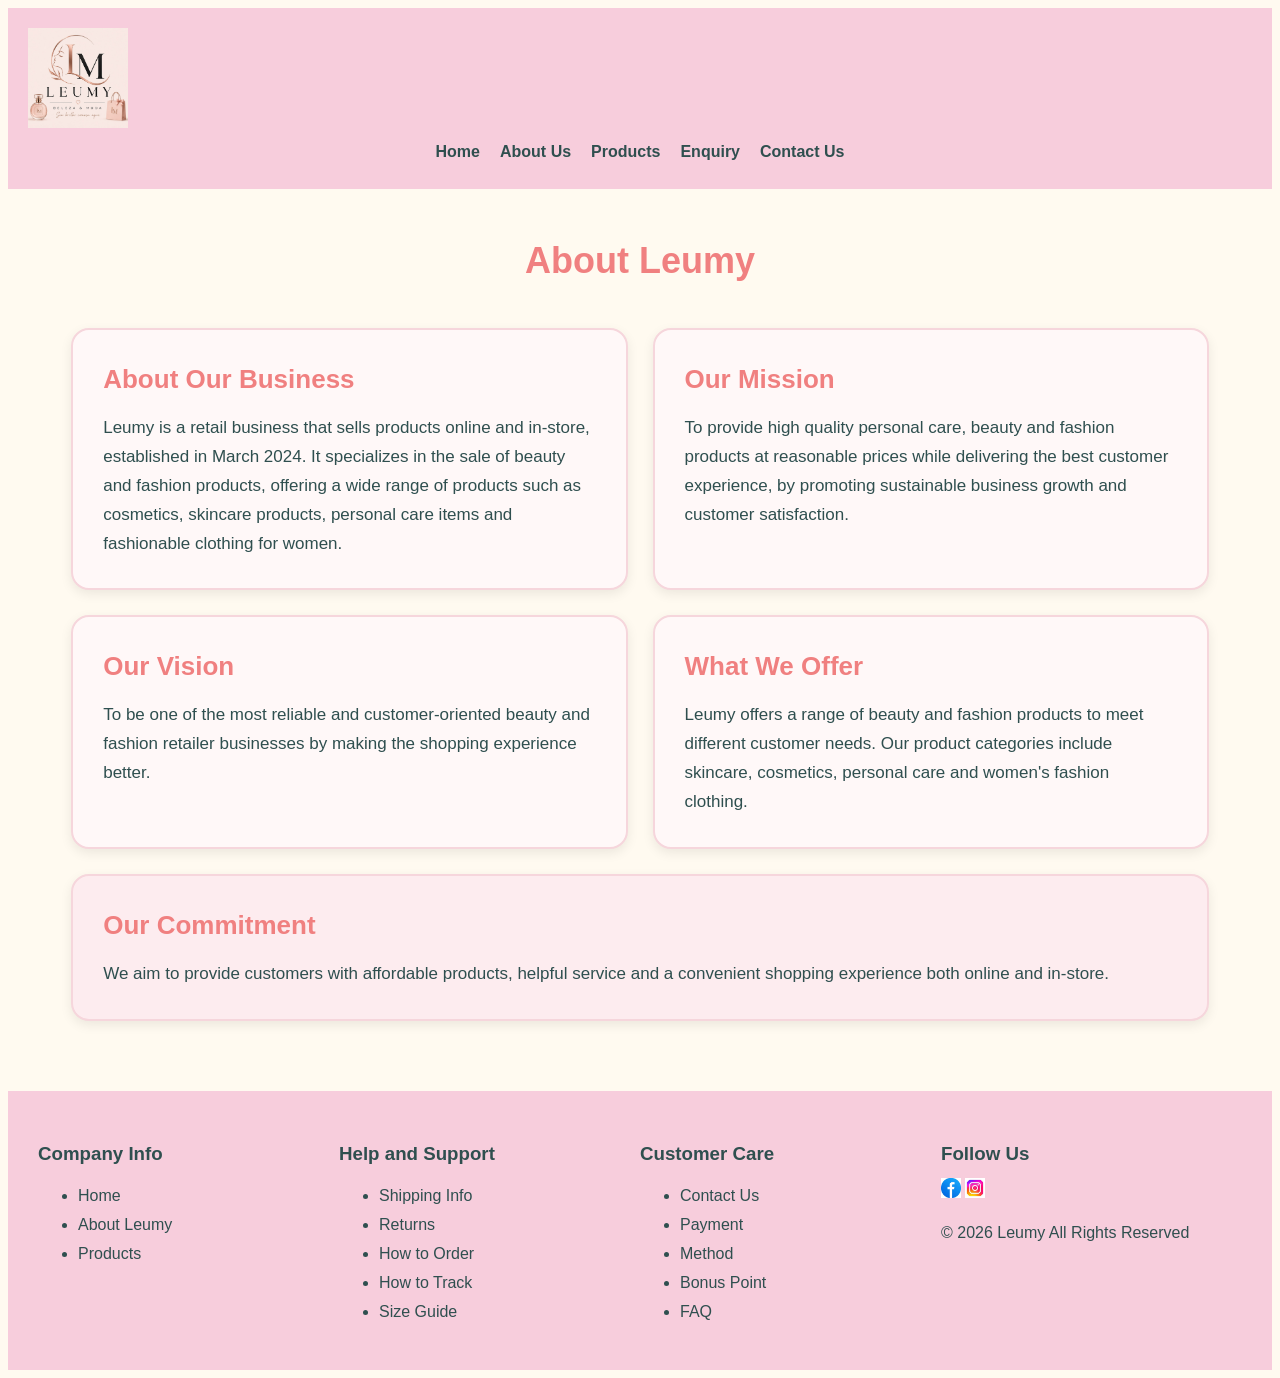
==== aboutUs.html @ 7db954c3 "first commit" ====
<!DOCTYPE html>
<html lang="en">
<head>

  <meta charset="UTF-8">
  <meta name="viewport" content="width=device-width, initial-scale=1.0">

  <title>Leumy | About Us</title>
  
  <link rel="stylesheet" href="style.css" type="text/css">

  <style>
    body{
        background-color: floralwhite;
    }
  </style>

  
</head>
<body>

 <!-- Header containing the Leumy logo and the main website navigation -->
    <header class="products-header">

         <!-- Identifies the business and provides alternative text if the image cannot load -->
        <img src="images/Leumy Logo.png.jpeg"
             alt="Leumy Logo"
             id="products-logo" >

              <!-- Provides links that allow users to navigate between website pages -->
        <nav class="products-nav">
            <a href="index.html">Home</a>
            <a href="aboutUs.html">About Us</a>
            <a href="products.html">Products</a>
            <a href="enquiry.html">Enquiry</a>
            <a href="contact.html">Contact Us</a>
        </nav>

    

    </header>

     <!-- Main content area containing information about Leumy -->
<main class="about-page">

    <!-- Main heading for the About Us page -->
    <h1>About Leumy</h1>

    <!-- Container holding all the information cards -->
    <div class="about-container">

        <!-- Card explaining the background of the Leumy business -->
        <section class="about-card">
            <h2>About Our Business</h2>
            <p>
                Leumy is a retail business that sells products online and
                in-store, established in March 2024. It specializes in the
                sale of beauty and fashion products, offering a wide range
                of products such as cosmetics, skincare products, personal
                care items and fashionable clothing for women.
            </p>
        </section>

        <!-- Card explaining the mission of Leumy -->
        <section class="about-card">
            <h2>Our Mission</h2>
            <p>
                To provide high quality personal care, beauty and fashion
                products at reasonable prices while delivering the best
                customer experience, by promoting sustainable business
                growth and customer satisfaction.
            </p>
        </section>

        <!-- Card explaining the vision of Leumy -->
        <section class="about-card">
            <h2>Our Vision</h2>
            <p>
                To be one of the most reliable and customer-oriented beauty
                and fashion retailer businesses by making the shopping
                experience better.
            </p>
        </section>

        <!-- Card explaining the products and services offered by Leumy -->
        <section class="about-card">
            <h2>What We Offer</h2>
            <p>
                Leumy offers a range of beauty and fashion products to meet
                different customer needs. Our product categories include
                skincare, cosmetics, personal care and women's fashion
                clothing.
            </p>
        </section>

        <!-- Full-width card explaining Leumy's commitment to customers -->
        <section class="about-card commitment-card">
            <h2>Our Commitment</h2>
            <p>
                We aim to provide customers with affordable products,
                helpful service and a convenient shopping experience both
                online and in-store.
            </p>
        </section>

    </div>

</main>

<!-- Footer provides additional information and navigation options -->
    <footer>

        <section id="footer-container">

            <div class="footer-column">

                 <h3>Company Info</h3>
                <ul>
              

                <li><a href="index.html">Home</a></li>
                 <li><a href="aboutUs.html">About Leumy</a></li>
                 <li><a href="products.html">Products</a></li>


              </ul>
            </div>


            <div class="footer-column">

                <h3>Help and Support</h3>

                <ul>

                <li><a href="#">Shipping Info</a></li>
                 <li><a href="#">Returns</a></li>
                 <li><a href="#">How to Order</a></li>
                <li> <a href="#">How to Track</a></li>
                <li><a href="#">Size Guide</a></li>
                </ul>
            </div>


            <div class="footer-column">

                <h3>Customer Care</h3>
                 
                <ul>
                <li><a href="contact.html">Contact Us</a></li>
                <li><a href="#">Payment</a></li>
                <li><a href="#">Method</a></li>
                <li><a href="#">Bonus Point</a></li>
                <li><a href="#">FAQ</a></li>

                </ul>
            </div>
        

            <div class="footer-column">

                <h3>Follow Us</h3>

             <span>
                        <img src="images/facebook.png" alt="facebook_logo" width="20" height="20"></span>
                    <span><img src="images\insta.jpg" alt="instagram" width="20" height="20"></span>
              
          

        <div id="copyright">
            <p>© 2026 Leumy All Rights Reserved</p>
        </div>
       
         </div>
        </section>
    </footer>



  
</body>
</html>
---- style.css ----
/* 
   Global webpage styling.
   These properties create a consistent font, text colour,
   background colour and line spacing across the website.
*/
body {
    color: darkslategray;
    font-family: Arial,sans-serif;
    font-size: 16px;
    line-height: 1.5;
}

/* 
   Main heading styling.
   This creates a consistent appearance for the primary
   heading used on the different website pages.
*/
h1 {
    color: lightcoral;
    font-size: 32px;
    font-weight: bold;
    text-align: center;
    margin: 20px;
}

/* 
   Secondary heading styling.
   These headings are used to introduce sections of
   information within the website.
*/
h2 {
    font-size: 24px;
    font-weight: bold;
}


p {
    font-size: 16px;
    line-height: 1.5;
}

/* 
   Header styling.
   The header provides spacing and a background area
   for the Leumy logo and navigation menu.
*/
.products-header,
.contact-header,
#enquiry-header {

    padding: 20px;
    background-color: rgb(247, 205, 220);
    margin-bottom: 5px;
}

/* 
   Logo styling.
   The width is controlled while the height remains automatic
   so that the logo keeps its original proportions.
*/
#products-logo,
#contact-logo,
#enquiry-logo {
    width:100px;
    height:auto;

}

/* 
   Navigation layout.
   Flexbox is used to arrange the navigation links neatly
   and keep the menu centred within the header.
*/
.products-nav,
.contact-nav,
.enquiry-nav {
    display: flex;
    align-items: center;
    gap: 20px;
    justify-content: center;
    margin-top: 5px;
    margin-bottom: 5px;
}

.products-nav a,
.contact-nav a,
.enquiry-nav a {
    text-decoration: none;
    color: darkslategrey;
    font-size: 16px;
    font-weight:bold;

}

.products-nav a:link,
.enquiry-nav a:link,
.contact-nav a:link {
    color: darkslategrey;
}

.products-nav a:visited,
.enquiry-nav a:visited,
.contact-nav a:visited {
    color: gray;
}

.products-nav a:hover,
.contact-nav a:hover,
.enquiry-nav a:hover {
    color: lightcoral;
    text-decoration: underline;
}

.products-nav a:active,
.contact-nav a:active,
.enquiry-nav a:active {
    color: lightcoral;
}

/* 
   Home page category layout.
   Flexbox allows the product categories to be displayed
   next to each other and wrap onto another line when needed.
*/
#category-container {
    display: flex;
    justify-content: center;
    align-items: flex-start;
    gap: 20px;
    flex-wrap: wrap;
    margin:30px;
}

/* 
   Individual category card styling.
   Each card groups the category image and heading together
   to create a clear visual product category.
*/
.category {
    width: 220px;
    text-align: center;
    padding: 15px;
    border: 1px solid lightgray;
    border-radius:10px;
}

.category img {
    width: 100%;
    height: 180px;
    object-fit: cover;
}

#about-title,
#Mission-title,
#Vision-title {
    text-align: center;
    margin: 20px;
    color: lightcoral;
}

#about-text,
.Mission-text,
.Vision-text {
    width: 80%;
    margin: 20px auto;

}

/* 
   About page layout.
   Creates spacing around the main content and keeps
   the information organised on the page.
*/
.about-page {
    width: 90%;
    max-width: 1200px;
    margin: 0 auto;
    padding: 20px 0 40px;
}


/* 
   About page heading.
   Gives the main heading a soft pink appearance
   that matches the Leumy website design.
*/
.about-page h1 {
    text-align: center;
    color: lightcoral;
    font-size: 36px;
    margin-bottom: 40px;
}


/* 
   About content container.
   CSS Grid arranges the information cards into
   two columns on larger screens.
*/
.about-container {
    display: grid;
    grid-template-columns: repeat(2, 1fr);
    gap: 25px;
}


/* 
   Individual information cards.
   Each section is placed inside a rounded box
   with a light background, border and shadow.
*/
.about-card {
    background-color: #fff8f8;
    border: 2px solid #f6d6dc;
    border-radius: 18px;
    padding: 30px;
    box-shadow: 0 4px 12px rgba(0, 0, 0, 0.08);
}


/* 
   Changes the background colour when the user
   moves the mouse over an information card.
*/
.about-card:hover {
    background-color: #fff0f3;
}


/* 
   Card headings.
   Makes the headings stand out from the paragraph
   while keeping the pink colour of the website.
*/
.about-card h2 {
    color: lightcoral;
    text-align: left;
    font-size: 26px;
    margin-top: 0;
    margin-bottom: 15px;
}


/* 
   Card paragraph styling.
   Improves readability by controlling the text size,
   line spacing and text colour.
*/
.about-card p {
    color: darkslategray;
    font-size: 17px;
    line-height: 1.7;
    margin: 0;
}


/* 
   Commitment card.
   Makes the commitment section stretch across
   both columns of the grid.
*/
.commitment-card {
    grid-column: 1 / -1;
    background-color: #fdecef;
}
#Shop {
    text-align: center;
    font-size: 20px;
    font-weight:bold;
    margin: 20px;
}

/* 
   Product page layout.
   Flexbox separates the category sidebar from the
   main product catalogue.
*/

#products-content {
    display: flex;
    gap: 30px;
    width: 90%;
    margin: 30px auto;
}

/* 
   Category sidebar.
   This section provides links for browsing products
   according to their category.
*/
.categories-list {
    width: 20%

}

.categories-list h2 {
    margin-bottom: 15px;
}

.categories-list a {
    display: block;
    text-decoration: none;
    color: darkslategray;
    margin-bottom:10px; 
}

.categories-list a:hover {
    color: lightcoral;
}

/* 
   Product grid layout.
   CSS Grid is used to organise the products into
   three columns on larger screens.
*/
.product-grid {
    width: 80%;
    display: grid;
    grid-template-columns: repeat(3, 1fr);
    gap: 20px;
}

/* 
   Product card styling.
   Each card contains the image, product name, price
   and button for an individual product.
*/
.product-card {
    text-align: center;
    border: 1px solid lightgrey;
    padding: 15px;
    border-radius:10px;
}

.product-card img {
    width: 100%;
    height: 200px;
    object-fit: cover;
}


.product-card h2 {
    margin:10px;
}

.product-card p {
    margin: 10px;
}

.product-card:hover {
    box-shadow: 0 0 10px lightgrey;

}

/* 
   Button styling.
   These properties create a consistent appearance
   for buttons used on the website.
*/
button {
    background-color: lightcoral;
    color: white;
    border: none;
    padding: 10px 20px;
    font-size: 16px;
    cursor: pointer;
}

/* 
   Button hover effect.
   Changes the button background when the user
   moves the mouse over it.
*/
button:hover {
    background-color: lightcoral;
}

button:focus {
    outline: 2px solid darkslategray;
}

button:active {
    background-color: palevioletred;
}

.enquiry-page {
    width: 80%;
    margin: 30px auto;
}

#pagination{
    text-align: center;
}

#pagination a{
    text-decoration: none;
    color: lightcoral;
    font-size: 16px;
}


.enquiry-intro {
    text-align: center;
    margin-bottom: 20px;
}

.enquiry-form {
    width: 600px;
    max-width: 100%;
    margin: auto;
}

.enquiry-form label {
    display: block;
    margin-top: 15px;
    font-weight: bold;
}

.enquiry-form input,
.enquiry-form select,
.enquiry-form textarea {
    width: 100%;
    padding: 10px;
    margin-top: 5px;
    border: 1px solid lightgrey;
}

.enquiry-form textarea {
    height: 150px;
}


.contact-title {
    color: lightcoral;
    margin: 30px;
}

/* 
   Contact page layout.
   Flexbox places the contact information and contact
   form next to each other on larger screens.
*/
.contact-section {
    display: flex;
    gap: 30px;
    width: 90%;
    margin: 30px auto;
}

.contact-information,
.contact-form-section {
    width: 50%;
}

.contact-information h2,
.contact-form-section h2 {
    margin-bottom: 15px;
}

.contact-information p {
    margin-bottom: 10px;
}

.contact-form-section label {
    display: block;
    margin-top: 15px;
    font-weight: bold;
}

.contact-form-section input,
.contact-form-section textarea {
    width: 100%;
    padding: 10px;
    margin-top: 5px;
    border: 1px solid lightgray;
}

.contact-form-section textarea {
    height: 150px;
}

/* 
   Footer layout.
   Flexbox distributes the footer sections evenly
   across the available page width.
*/
#footer-container {
    display: flex;
    justify-content: space-around;
    background-color: rgb(247, 205, 220);
    padding: 30px;
    margin-top: 30px;
}

.footer-column {
    width: 25%;
}

.footer-column h3 {
    margin-bottom: 10px;
}

.footer-column a {
    display: block;
    color: darkslategrey;
    text-decoration: none;
    margin-bottom: 5px;
}

.footer-column a:hover {
    color: lightcoral;
    text-decoration: underline;
}


/* 
   Responsive navigation and page layout.
   When the screen becomes smaller, the navigation changes
   to a vertical layout and the contact sections stack.
*/

@media screen and (max-width: 768px) {

    .products-nav,
    .enquiry-nav,
    .contact-nav {
        flex-direction: column;
    }

    #products-content {
        flex-direction: column;
    }

    .categories-list,
    .product-grid {
        width: 100%;
    }

    /* Changes the product catalogue to two columns on tablets */

    .product-grid {
        grid-template-columns: repeat(2, 1fr);
    }

    /* Stacks the contact information and form vertically */
    .contact-section {
        flex-direction: column;
    }

    .contact-information,
    .contact-form-section {
        width: 100%;
    }

    #footer-container {
        flex-direction:column;
    }

    .footer-column {
        width: 100%;
        margin-bottom: 20px;
    }
    .about-container {
        grid-template-columns: 1fr;
    }

    .commitment-card {
        grid-column: auto;
    }

    .about-card {
        padding: 25px;
    }
}

/* 
   Mobile product layout.
   On very small screens, products are displayed one per row
   so that the cards remain easy to view and use.
*/

@media screen and (max-width: 480px) {

    .product-grid {
        grid-template-columns: 1fr;
    }
}
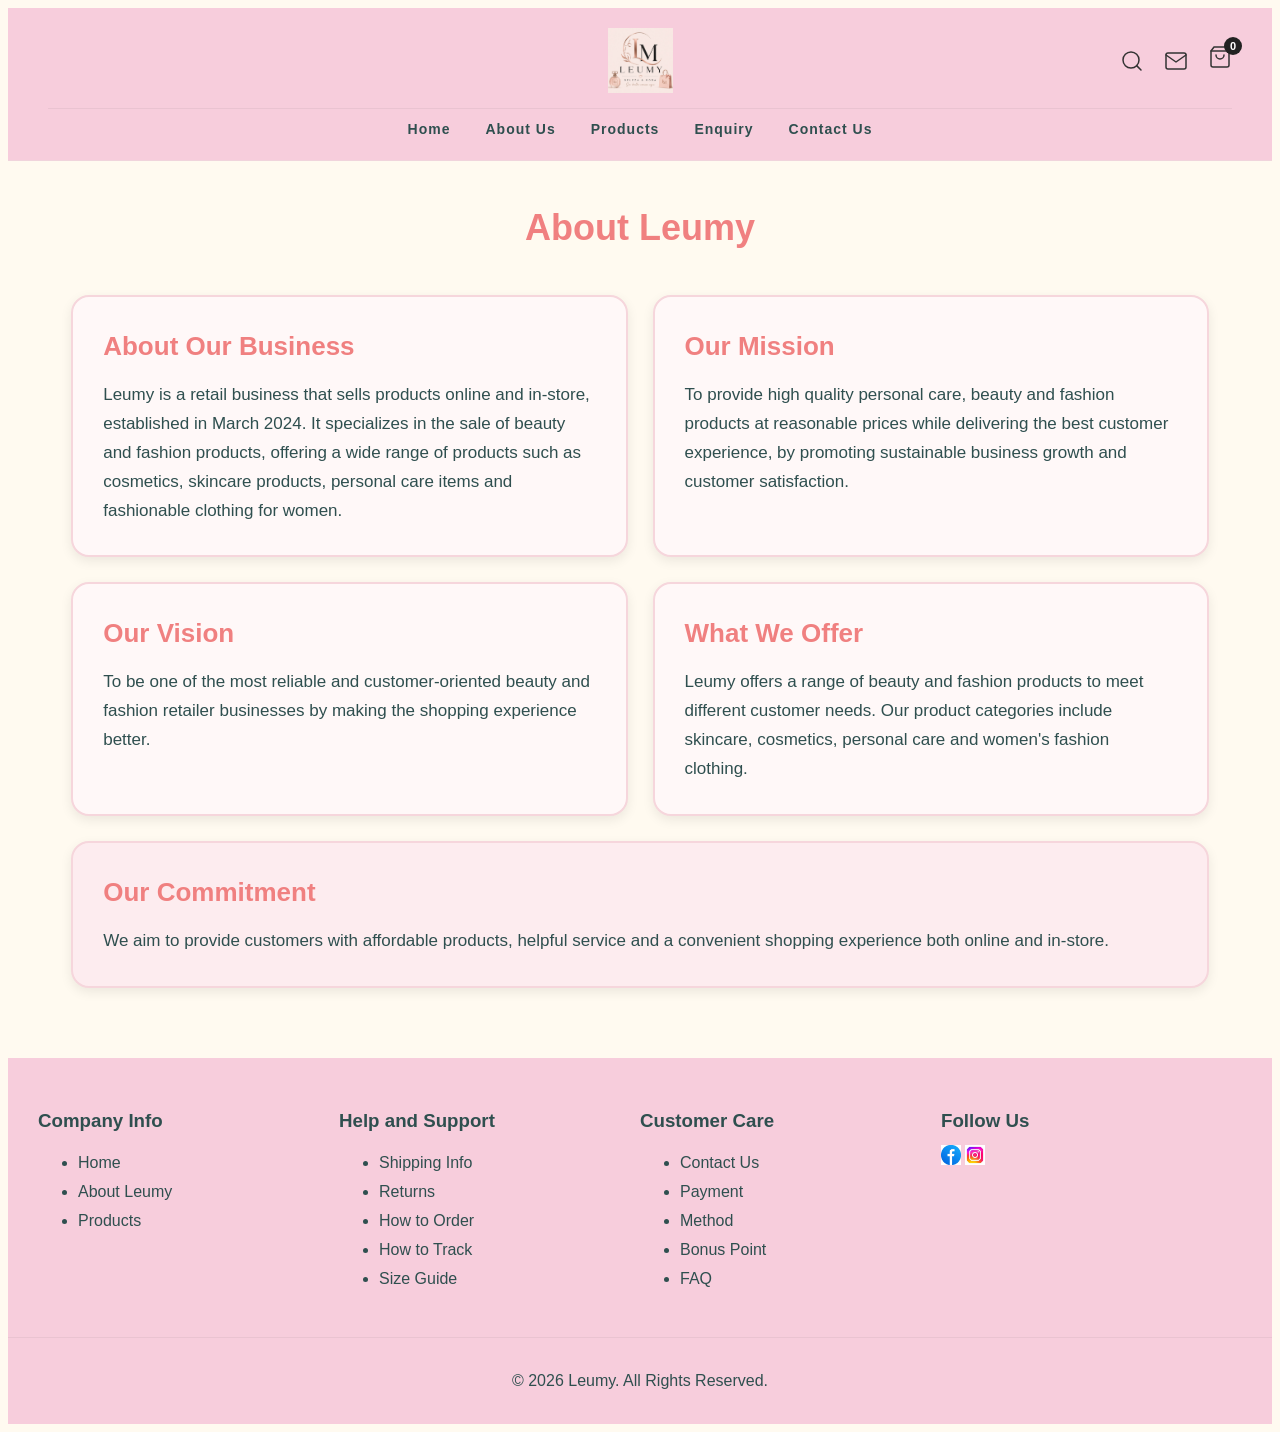
==== commit 5196b4bb: "Add JavaScript form validatio" ====
--- a/aboutUs.html
+++ b/aboutUs.html
@@ -1,33 +1,63 @@
 <!DOCTYPE html>
 <html lang="en">
 <head>
+    <meta charset="UTF-8">
+    <meta name="viewport" content="width=device-width, initial-scale=1.0">
 
-  <meta charset="UTF-8">
-  <meta name="viewport" content="width=device-width, initial-scale=1.0">
+    <title>About Us | Leumy</title>
 
-  <title>Leumy | About Us</title>
-  
-  <link rel="stylesheet" href="style.css" type="text/css">
+    <meta name="description" content="Learn about Leumy, our brand, our vision and our commitment to beauty and fashion.">
+    <meta name="keywords" content="about Leumy, Leumy brand, beauty brand, fashion brand">
 
-  <style>
-    body{
-        background-color: floralwhite;
-    }
-  </style>
-
-  
+    <link rel="stylesheet" href="style.css" type="text/css">
+    
+    
 </head>
 <body>
 
- <!-- Header containing the Leumy logo and the main website navigation -->
+    <!-- Header containing the Leumy logo and the main website navigation -->
     <header class="products-header">
 
-         <!-- Identifies the business and provides alternative text if the image cannot load -->
-        <img src="images/Leumy Logo.png.jpeg"
-             alt="Leumy Logo"
-             id="products-logo" >
+        <!-- Top Bar: Centered Logo and Right Icons -->
+        <div class="header-top-row">
+            <div class="header-left-spacer"></div> 
 
-              <!-- Provides links that allow users to navigate between website pages -->
+    
+            <img src="images/Leumy Logo.png.jpeg" alt="Leumy Logo" id="products-logo">
+
+            <!-- Header Icons  -->
+            <div class="header-icons">
+                <!-- Search icon -->
+                <a href="products.html" aria-label="Search">
+                    <svg xmlns="http://www.w3.org/2000/svg" width="24" height="24" viewBox="0 0 24 24" fill="none" stroke="currentColor" stroke-width="1.5" stroke-linecap="round" stroke-linejoin="round">
+                        <circle cx="11" cy="11" r="8"></circle>
+                        <line x1="21" y1="21" x2="16.65" y2="16.65"></line>
+                    </svg>
+                </a>
+
+                <!-- Email icon -->
+                <a href="contact.html" aria-label="Contact">
+                    <svg xmlns="http://www.w3.org/2000/svg" width="24" height="24" viewBox="0 0 24 24" fill="none" stroke="currentColor" stroke-width="1.5" stroke-linecap="round" stroke-linejoin="round">
+                        <path d="M4 4h16c1.1 0 2 .9 2 2v12c0 1.1-.9 2-2 2H4c-1.1 0-2-.9-2-2V6c0-1.1.9-2 2-2z"></path>
+                        <polyline points="22,6 12,13 2,6"></polyline>
+                    </svg>
+                </a>
+
+                <!-- Shopping bag icon with counter -->
+                <a href="products.html#shopping-cart" class="header-cart" aria-label="Shopping cart">
+                    <span class="cart-icon">
+                        <svg xmlns="http://www.w3.org/2000/svg" width="24" height="24" viewBox="0 0 24 24" fill="none" stroke="currentColor" stroke-width="1.5" stroke-linecap="round" stroke-linejoin="round">
+                            <path d="M6 2L3 6v14a2 2 0 0 0 2 2h14a2 2 0 0 0 2-2V6l-3-4z"></path>
+                            <line x1="3" y1="6" x2="21" y2="6"></line>
+                            <path d="M16 10a4 4 0 0 1-8 0"></path>
+                        </svg>
+                        <span id="cartCount" class="cart-count">3</span>
+                    </span>
+                </a>
+            </div>
+        </div>
+
+        <!-- Links that allow users to navigate between website pages -->
         <nav class="products-nav">
             <a href="index.html">Home</a>
             <a href="aboutUs.html">About Us</a>
@@ -35,148 +65,121 @@
             <a href="enquiry.html">Enquiry</a>
             <a href="contact.html">Contact Us</a>
         </nav>
-
-    
-
     </header>
 
-     <!-- Main content area containing information about Leumy -->
-<main class="about-page">
+    <!-- Main content area containing information about Leumy -->
+    <main class="about-page">
 
-    <!-- Main heading for the About Us page -->
-    <h1>About Leumy</h1>
+        <!-- Main heading for the About Us page -->
+        <h1>About Leumy</h1>
 
-    <!-- Container holding all the information cards -->
-    <div class="about-container">
+        <!-- Container holding all the information cards -->
+        <div class="about-container">
 
-        <!-- Card explaining the background of the Leumy business -->
-        <section class="about-card">
-            <h2>About Our Business</h2>
-            <p>
-                Leumy is a retail business that sells products online and
-                in-store, established in March 2024. It specializes in the
-                sale of beauty and fashion products, offering a wide range
-                of products such as cosmetics, skincare products, personal
-                care items and fashionable clothing for women.
-            </p>
-        </section>
+            <!-- Card explaining the background of the Leumy business -->
+            <section class="about-card">
+                <h2>About Our Business</h2>
+                <p>
+                    Leumy is a retail business that sells products online and
+                    in-store, established in March 2024. It specializes in the
+                    sale of beauty and fashion products, offering a wide range
+                    of products such as cosmetics, skincare products, personal
+                    care items and fashionable clothing for women.
+                </p>
+            </section>
 
-        <!-- Card explaining the mission of Leumy -->
-        <section class="about-card">
-            <h2>Our Mission</h2>
-            <p>
-                To provide high quality personal care, beauty and fashion
-                products at reasonable prices while delivering the best
-                customer experience, by promoting sustainable business
-                growth and customer satisfaction.
-            </p>
-        </section>
+            <!-- Card explaining the mission of Leumy -->
+            <section class="about-card">
+                <h2>Our Mission</h2>
+                <p>
+                    To provide high quality personal care, beauty and fashion
+                    products at reasonable prices while delivering the best
+                    customer experience, by promoting sustainable business
+                    growth and customer satisfaction.
+                </p>
+            </section>
 
-        <!-- Card explaining the vision of Leumy -->
-        <section class="about-card">
-            <h2>Our Vision</h2>
-            <p>
-                To be one of the most reliable and customer-oriented beauty
-                and fashion retailer businesses by making the shopping
-                experience better.
-            </p>
-        </section>
+            <!-- Card explaining the vision of Leumy -->
+            <section class="about-card">
+                <h2>Our Vision</h2>
+                <p>
+                    To be one of the most reliable and customer-oriented beauty
+                    and fashion retailer businesses by making the shopping
+                    experience better.
+                </p>
+            </section>
 
-        <!-- Card explaining the products and services offered by Leumy -->
-        <section class="about-card">
-            <h2>What We Offer</h2>
-            <p>
-                Leumy offers a range of beauty and fashion products to meet
-                different customer needs. Our product categories include
-                skincare, cosmetics, personal care and women's fashion
-                clothing.
-            </p>
-        </section>
+            <!-- Card explaining the products and services offered by Leumy -->
+            <section class="about-card">
+                <h2>What We Offer</h2>
+                <p>
+                    Leumy offers a range of beauty and fashion products to meet
+                    different customer needs. Our product categories include
+                    skincare, cosmetics, personal care and women's fashion
+                    clothing.
+                </p>
+            </section>
 
-        <!-- Full-width card explaining Leumy's commitment to customers -->
-        <section class="about-card commitment-card">
-            <h2>Our Commitment</h2>
-            <p>
-                We aim to provide customers with affordable products,
-                helpful service and a convenient shopping experience both
-                online and in-store.
-            </p>
-        </section>
+            <!-- Card explaining Leumy's commitment to customers -->
+            <section class="about-card commitment-card">
+                <h2>Our Commitment</h2>
+                <p>
+                    We aim to provide customers with affordable products,
+                    helpful service and a convenient shopping experience both
+                    online and in-store.
+                </p>
+            </section>
+        </div>
+    </main>
 
-    </div>
-
-</main>
-
-<!-- Footer provides additional information and navigation options -->
+    <!-- Footer provides additional information and navigation options -->
     <footer>
-
         <section id="footer-container">
-
             <div class="footer-column">
-
-                 <h3>Company Info</h3>
+                <h3>Company Info</h3>
                 <ul>
-              
-
-                <li><a href="index.html">Home</a></li>
-                 <li><a href="aboutUs.html">About Leumy</a></li>
-                 <li><a href="products.html">Products</a></li>
-
-
-              </ul>
-            </div>
-
-
-            <div class="footer-column">
-
-                <h3>Help and Support</h3>
-
-                <ul>
-
-                <li><a href="#">Shipping Info</a></li>
-                 <li><a href="#">Returns</a></li>
-                 <li><a href="#">How to Order</a></li>
-                <li> <a href="#">How to Track</a></li>
-                <li><a href="#">Size Guide</a></li>
+                    <li><a href="index.html">Home</a></li>
+                    <li><a href="aboutUs.html">About Leumy</a></li>
+                    <li><a href="products.html">Products</a></li>
                 </ul>
             </div>
 
+            <div class="footer-column">
+                <h3>Help and Support</h3>
+                <ul>
+                    <li><a href="#">Shipping Info</a></li>
+                    <li><a href="#">Returns</a></li>
+                    <li><a href="#">How to Order</a></li>
+                    <li><a href="#">How to Track</a></li>
+                    <li><a href="#">Size Guide</a></li>
+                </ul>
+            </div>
 
             <div class="footer-column">
-
                 <h3>Customer Care</h3>
-                 
                 <ul>
-                <li><a href="contact.html">Contact Us</a></li>
-                <li><a href="#">Payment</a></li>
-                <li><a href="#">Method</a></li>
-                <li><a href="#">Bonus Point</a></li>
-                <li><a href="#">FAQ</a></li>
-
+                    <li><a href="contact.html">Contact Us</a></li>
+                    <li><a href="#">Payment</a></li>
+                    <li><a href="#">Method</a></li>
+                    <li><a href="#">Bonus Point</a></li>
+                    <li><a href="#">FAQ</a></li>
                 </ul>
             </div>
-        
 
             <div class="footer-column">
-
                 <h3>Follow Us</h3>
-
-             <span>
-                        <img src="images/facebook.png" alt="facebook_logo" width="20" height="20"></span>
-                    <span><img src="images\insta.jpg" alt="instagram" width="20" height="20"></span>
-              
-          
+                <div class="social-icons">
+                    <span><img src="images/facebook.png" alt="facebook_logo" width="20" height="20"></span>
+                    <span><img src="images/insta.jpg" alt="instagram" width="20" height="20"></span>
+                </div>
+            </div>
+        </section>
 
         <div id="copyright">
             <p>© 2026 Leumy All Rights Reserved</p>
         </div>
-       
-         </div>
-        </section>
     </footer>
 
-
-
-  
+    <script src="script.js"></script>
 </body>
 </html>
--- a/style.css
+++ b/style.css
@@ -1,20 +1,14 @@
-/* 
-   Global webpage styling.
-   These properties create a consistent font, text colour,
-   background colour and line spacing across the website.
-*/
+/* ==========================================
+   GLOBAL STYLES
+========================================== */
 body {
+    background-color: floralwhite;
     color: darkslategray;
-    font-family: Arial,sans-serif;
+    font-family: Arial, sans-serif;
     font-size: 16px;
     line-height: 1.5;
 }
 
-/* 
-   Main heading styling.
-   This creates a consistent appearance for the primary
-   heading used on the different website pages.
-*/
 h1 {
     color: lightcoral;
     font-size: 32px;
@@ -23,63 +17,80 @@
     margin: 20px;
 }
 
-/* 
-   Secondary heading styling.
-   These headings are used to introduce sections of
-   information within the website.
-*/
 h2 {
     font-size: 24px;
     font-weight: bold;
 }
 
-
 p {
     font-size: 16px;
     line-height: 1.5;
 }
 
-/* 
-   Header styling.
-   The header provides spacing and a background area
-   for the Leumy logo and navigation menu.
-*/
+/* ==========================================
+   HEADER & NAVIGATION LAYOUT
+========================================== */
 .products-header,
 .contact-header,
 #enquiry-header {
-
-    padding: 20px;
-    background-color: rgb(247, 205, 220);
-    margin-bottom: 5px;
-}
-
-/* 
-   Logo styling.
-   The width is controlled while the height remains automatic
-   so that the logo keeps its original proportions.
-*/
+    display: flex;
+    flex-direction: column;
+    background-color: rgb(247, 205, 220); /* Soft pink background */
+    padding: 20px 40px;
+    border-bottom: 1px solid #f0d4dc;
+}
+
+/* Top row: Left spacer, Centered Logo, Right Icons */
+.header-top-row {
+    display: flex;
+    align-items: center;
+    justify-content: space-between;
+    width: 100%;
+    margin-bottom: 15px;
+}
+
+/* Empty spacer to balance the space opposite to the icons */
+.header-left-spacer,
+.header-icons {
+    width: 120px; 
+}
+
+.header-icons {
+    display: flex;
+    align-items: center;
+    justify-content: flex-end;
+    gap: 20px;
+}
+
+/* Logo styling - centered */
 #products-logo,
 #contact-logo,
 #enquiry-logo {
-    width:100px;
-    height:auto;
-
-}
-
-/* 
-   Navigation layout.
-   Flexbox is used to arrange the navigation links neatly
-   and keep the menu centred within the header.
-*/
+    height: 65px;
+    width: auto;
+    display: block;
+    margin: 0 auto;
+}
+
+/* Icon links styling */
+.header-icons a {
+    color: #333;
+    text-decoration: none;
+    display: inline-flex;
+    align-items: center;
+    position: relative;
+}
+
+/* Navigation Menu  */
 .products-nav,
 .contact-nav,
 .enquiry-nav {
     display: flex;
     align-items: center;
-    gap: 20px;
     justify-content: center;
-    margin-top: 5px;
-    margin-bottom: 5px;
+    gap: 35px;
+    padding-top: 10px;
+    border-top: 1px solid rgba(0, 0, 0, 0.05);
 }
 
 .products-nav a,
@@ -87,9 +98,9 @@
 .enquiry-nav a {
     text-decoration: none;
     color: darkslategrey;
-    font-size: 16px;
-    font-weight:bold;
-
+    font-size: 14px;
+    font-weight: bold;
+    letter-spacing: 1px;
 }
 
 .products-nav a:link,
@@ -117,31 +128,41 @@
     color: lightcoral;
 }
 
-/* 
-   Home page category layout.
-   Flexbox allows the product categories to be displayed
-   next to each other and wrap onto another line when needed.
-*/
+/* Cart badge styling */
+.cart-count {
+    position: absolute;
+    top: -8px;
+    right: -10px;
+    background-color: #222;
+    color: #fff;
+    font-size: 11px;
+    font-weight: bold;
+    width: 18px;
+    height: 18px;
+    border-radius: 50%;
+    display: flex;
+    align-items: center;
+    justify-content: center;
+}
+
+/* ==========================================
+   HOME PAGE CATEGORY LAYOUT
+========================================== */
 #category-container {
     display: flex;
     justify-content: center;
     align-items: flex-start;
     gap: 20px;
     flex-wrap: wrap;
-    margin:30px;
-}
-
-/* 
-   Individual category card styling.
-   Each card groups the category image and heading together
-   to create a clear visual product category.
-*/
+    margin: 30px;
+}
+
 .category {
     width: 220px;
     text-align: center;
     padding: 15px;
     border: 1px solid lightgray;
-    border-radius:10px;
+    border-radius: 10px;
 }
 
 .category img {
@@ -150,27 +171,16 @@
     object-fit: cover;
 }
 
-#about-title,
-#Mission-title,
-#Vision-title {
-    text-align: center;
+#Shop {
+    text-align: center;
+    font-size: 20px;
+    font-weight: bold;
     margin: 20px;
-    color: lightcoral;
-}
-
-#about-text,
-.Mission-text,
-.Vision-text {
-    width: 80%;
-    margin: 20px auto;
-
-}
-
-/* 
-   About page layout.
-   Creates spacing around the main content and keeps
-   the information organised on the page.
-*/
+}
+
+/* ==========================================
+   ABOUT US PAGE STYLING
+========================================== */
 .about-page {
     width: 90%;
     max-width: 1200px;
@@ -178,12 +188,6 @@
     padding: 20px 0 40px;
 }
 
-
-/* 
-   About page heading.
-   Gives the main heading a soft pink appearance
-   that matches the Leumy website design.
-*/
 .about-page h1 {
     text-align: center;
     color: lightcoral;
@@ -191,24 +195,12 @@
     margin-bottom: 40px;
 }
 
-
-/* 
-   About content container.
-   CSS Grid arranges the information cards into
-   two columns on larger screens.
-*/
 .about-container {
     display: grid;
     grid-template-columns: repeat(2, 1fr);
     gap: 25px;
 }
 
-
-/* 
-   Individual information cards.
-   Each section is placed inside a rounded box
-   with a light background, border and shadow.
-*/
 .about-card {
     background-color: #fff8f8;
     border: 2px solid #f6d6dc;
@@ -217,21 +209,10 @@
     box-shadow: 0 4px 12px rgba(0, 0, 0, 0.08);
 }
 
-
-/* 
-   Changes the background colour when the user
-   moves the mouse over an information card.
-*/
 .about-card:hover {
     background-color: #fff0f3;
 }
 
-
-/* 
-   Card headings.
-   Makes the headings stand out from the paragraph
-   while keeping the pink colour of the website.
-*/
 .about-card h2 {
     color: lightcoral;
     text-align: left;
@@ -240,12 +221,6 @@
     margin-bottom: 15px;
 }
 
-
-/* 
-   Card paragraph styling.
-   Improves readability by controlling the text size,
-   line spacing and text colour.
-*/
 .about-card p {
     color: darkslategray;
     font-size: 17px;
@@ -253,29 +228,14 @@
     margin: 0;
 }
 
-
-/* 
-   Commitment card.
-   Makes the commitment section stretch across
-   both columns of the grid.
-*/
 .commitment-card {
     grid-column: 1 / -1;
     background-color: #fdecef;
 }
-#Shop {
-    text-align: center;
-    font-size: 20px;
-    font-weight:bold;
-    margin: 20px;
-}
-
-/* 
-   Product page layout.
-   Flexbox separates the category sidebar from the
-   main product catalogue.
-*/
-
+
+/* ==========================================
+   PRODUCTS PAGE STYLING
+========================================== */
 #products-content {
     display: flex;
     gap: 30px;
@@ -283,14 +243,8 @@
     margin: 30px auto;
 }
 
-/* 
-   Category sidebar.
-   This section provides links for browsing products
-   according to their category.
-*/
 .categories-list {
-    width: 20%
-
+    width: 20%;
 }
 
 .categories-list h2 {
@@ -301,18 +255,13 @@
     display: block;
     text-decoration: none;
     color: darkslategray;
-    margin-bottom:10px; 
+    margin-bottom: 10px;
 }
 
 .categories-list a:hover {
     color: lightcoral;
 }
 
-/* 
-   Product grid layout.
-   CSS Grid is used to organise the products into
-   three columns on larger screens.
-*/
 .product-grid {
     width: 80%;
     display: grid;
@@ -320,43 +269,41 @@
     gap: 20px;
 }
 
-/* 
-   Product card styling.
-   Each card contains the image, product name, price
-   and button for an individual product.
-*/
 .product-card {
-    text-align: center;
-    border: 1px solid lightgrey;
-    padding: 15px;
-    border-radius:10px;
+    display: flex;
+    flex-direction: column;
+    justify-content: space-between;
+    background-color: #fff;
+    border: 1px solid #f0d4dc;
+    border-radius: 12px;
+    padding: 20px;
+    box-shadow: 0 4px 10px rgba(0, 0, 0, 0.03);
+    transition: transform 0.2s ease;
+}
+
+.product-card:hover {
+    transform: translateY(-4px);
+    box-shadow: 0 6px 15px rgba(0, 0, 0, 0.08);
 }
 
 .product-card img {
     width: 100%;
-    height: 200px;
-    object-fit: cover;
-}
-
-
-.product-card h2 {
-    margin:10px;
-}
-
+    height: 220px;
+    object-fit: contain;
+    background-color: #fcf8f9;
+    border-radius: 8px;
+    padding: 10px;
+    margin-bottom: 15px;
+}
+
+.product-card h2,
 .product-card p {
     margin: 10px;
 }
 
-.product-card:hover {
-    box-shadow: 0 0 10px lightgrey;
-
-}
-
-/* 
-   Button styling.
-   These properties create a consistent appearance
-   for buttons used on the website.
-*/
+/* ==========================================
+   BUTTON STYLING
+========================================== */
 button {
     background-color: lightcoral;
     color: white;
@@ -366,13 +313,8 @@
     cursor: pointer;
 }
 
-/* 
-   Button hover effect.
-   Changes the button background when the user
-   moves the mouse over it.
-*/
 button:hover {
-    background-color: lightcoral;
+    background-color: palevioletred;
 }
 
 button:focus {
@@ -383,21 +325,13 @@
     background-color: palevioletred;
 }
 
+/* ==========================================
+   ENQUIRY & CONTACT PAGES
+========================================== */
 .enquiry-page {
     width: 80%;
     margin: 30px auto;
 }
-
-#pagination{
-    text-align: center;
-}
-
-#pagination a{
-    text-decoration: none;
-    color: lightcoral;
-    font-size: 16px;
-}
-
 
 .enquiry-intro {
     text-align: center;
@@ -410,80 +344,80 @@
     margin: auto;
 }
 
-.enquiry-form label {
-    display: block;
-    margin-top: 15px;
-    font-weight: bold;
-}
-
-.enquiry-form input,
-.enquiry-form select,
-.enquiry-form textarea {
-    width: 100%;
-    padding: 10px;
-    margin-top: 5px;
-    border: 1px solid lightgrey;
-}
-
-.enquiry-form textarea {
-    height: 150px;
-}
-
-
-.contact-title {
-    color: lightcoral;
-    margin: 30px;
-}
-
-/* 
-   Contact page layout.
-   Flexbox places the contact information and contact
-   form next to each other on larger screens.
-*/
-.contact-section {
-    display: flex;
-    gap: 30px;
-    width: 90%;
-    margin: 30px auto;
-}
-
-.contact-information,
-.contact-form-section {
-    width: 50%;
-}
-
-.contact-information h2,
-.contact-form-section h2 {
-    margin-bottom: 15px;
-}
-
-.contact-information p {
-    margin-bottom: 10px;
-}
-
+.enquiry-form label,
 .contact-form-section label {
     display: block;
     margin-top: 15px;
     font-weight: bold;
 }
 
+.enquiry-form input,
+.enquiry-form select,
+.enquiry-form textarea,
 .contact-form-section input,
 .contact-form-section textarea {
     width: 100%;
     padding: 10px;
     margin-top: 5px;
-    border: 1px solid lightgray;
-}
-
+    border: 1px solid lightgrey;
+    border-radius: 5px;
+}
+
+.enquiry-form textarea,
 .contact-form-section textarea {
     height: 150px;
 }
 
-/* 
-   Footer layout.
-   Flexbox distributes the footer sections evenly
-   across the available page width.
-*/
+.contact-title {
+    color: lightcoral;
+    margin: 30px;
+}
+
+.contact-section {
+    display: flex;
+    gap: 30px;
+    width: 90%;
+    margin: 30px auto;
+}
+
+.contact-information,
+.contact-form-section {
+    width: 50%;
+}
+
+.contact-information h2,
+.contact-form-section h2 {
+    margin-bottom: 15px;
+}
+
+.contact-information p {
+    margin-bottom: 10px;
+}
+
+/* ==========================================
+   MAP SECTION
+========================================== */
+.map-section {
+    width: 90%;
+    max-width: 1000px;
+    margin: 40px auto;
+    text-align: center;
+}
+
+.map-section h2 {
+    margin-bottom: 20px;
+}
+
+.map-section iframe {
+    width: 100%;
+    height: 350px;
+    border: 0;
+    border-radius: 10px;
+}
+
+/* ==========================================
+   FOOTER STYLING
+========================================== */
 #footer-container {
     display: flex;
     justify-content: space-around;
@@ -512,15 +446,17 @@
     text-decoration: underline;
 }
 
-
-/* 
-   Responsive navigation and page layout.
-   When the screen becomes smaller, the navigation changes
-   to a vertical layout and the contact sections stack.
-*/
-
+#copyright {
+    text-align: center;
+    padding: 15px;
+    background-color: rgb(247, 205, 220);
+    border-top: 1px solid rgba(0, 0, 0, 0.05);
+}
+
+/* ==========================================
+   RESPONSIVE MEDIA QUERIES
+========================================== */
 @media screen and (max-width: 768px) {
-
     .products-nav,
     .enquiry-nav,
     .contact-nav {
@@ -536,13 +472,10 @@
         width: 100%;
     }
 
-    /* Changes the product catalogue to two columns on tablets */
-
     .product-grid {
         grid-template-columns: repeat(2, 1fr);
     }
 
-    /* Stacks the contact information and form vertically */
     .contact-section {
         flex-direction: column;
     }
@@ -553,13 +486,14 @@
     }
 
     #footer-container {
-        flex-direction:column;
+        flex-direction: column;
     }
 
     .footer-column {
         width: 100%;
         margin-bottom: 20px;
     }
+
     .about-container {
         grid-template-columns: 1fr;
     }
@@ -573,17 +507,47 @@
     }
 }
 
-/* 
-   Mobile product layout.
-   On very small screens, products are displayed one per row
-   so that the cards remain easy to view and use.
-*/
-
 @media screen and (max-width: 480px) {
-
     .product-grid {
         grid-template-columns: 1fr;
     }
 }
 
-
+/* =====================================
+   FORM VALIDATION AND AJAX MESSAGES
+===================================== */
+
+.form-feedback {
+    margin: 15px 0;
+    padding: 12px;
+    border-radius: 5px;
+    font-size: 14px;
+    display: block;
+}
+
+.form-feedback:empty {
+    display: none;
+}
+
+.form-feedback.success {
+    background-color: #e6f4ea;
+    color: #216e39;
+    border: 1px solid #a8d5b5;
+}
+
+.form-feedback.error {
+    background-color: #fde8e7;
+    color: #a12622;
+    border: 1px solid #e5aaa7;
+}
+
+.form-feedback.sending {
+    background-color: #fff3cd;
+    color: #664d03;
+    border: 1px solid #ffecb5;
+}
+
+button[type="submit"]:disabled {
+    opacity: 0.6;
+    cursor: not-allowed;
+}
